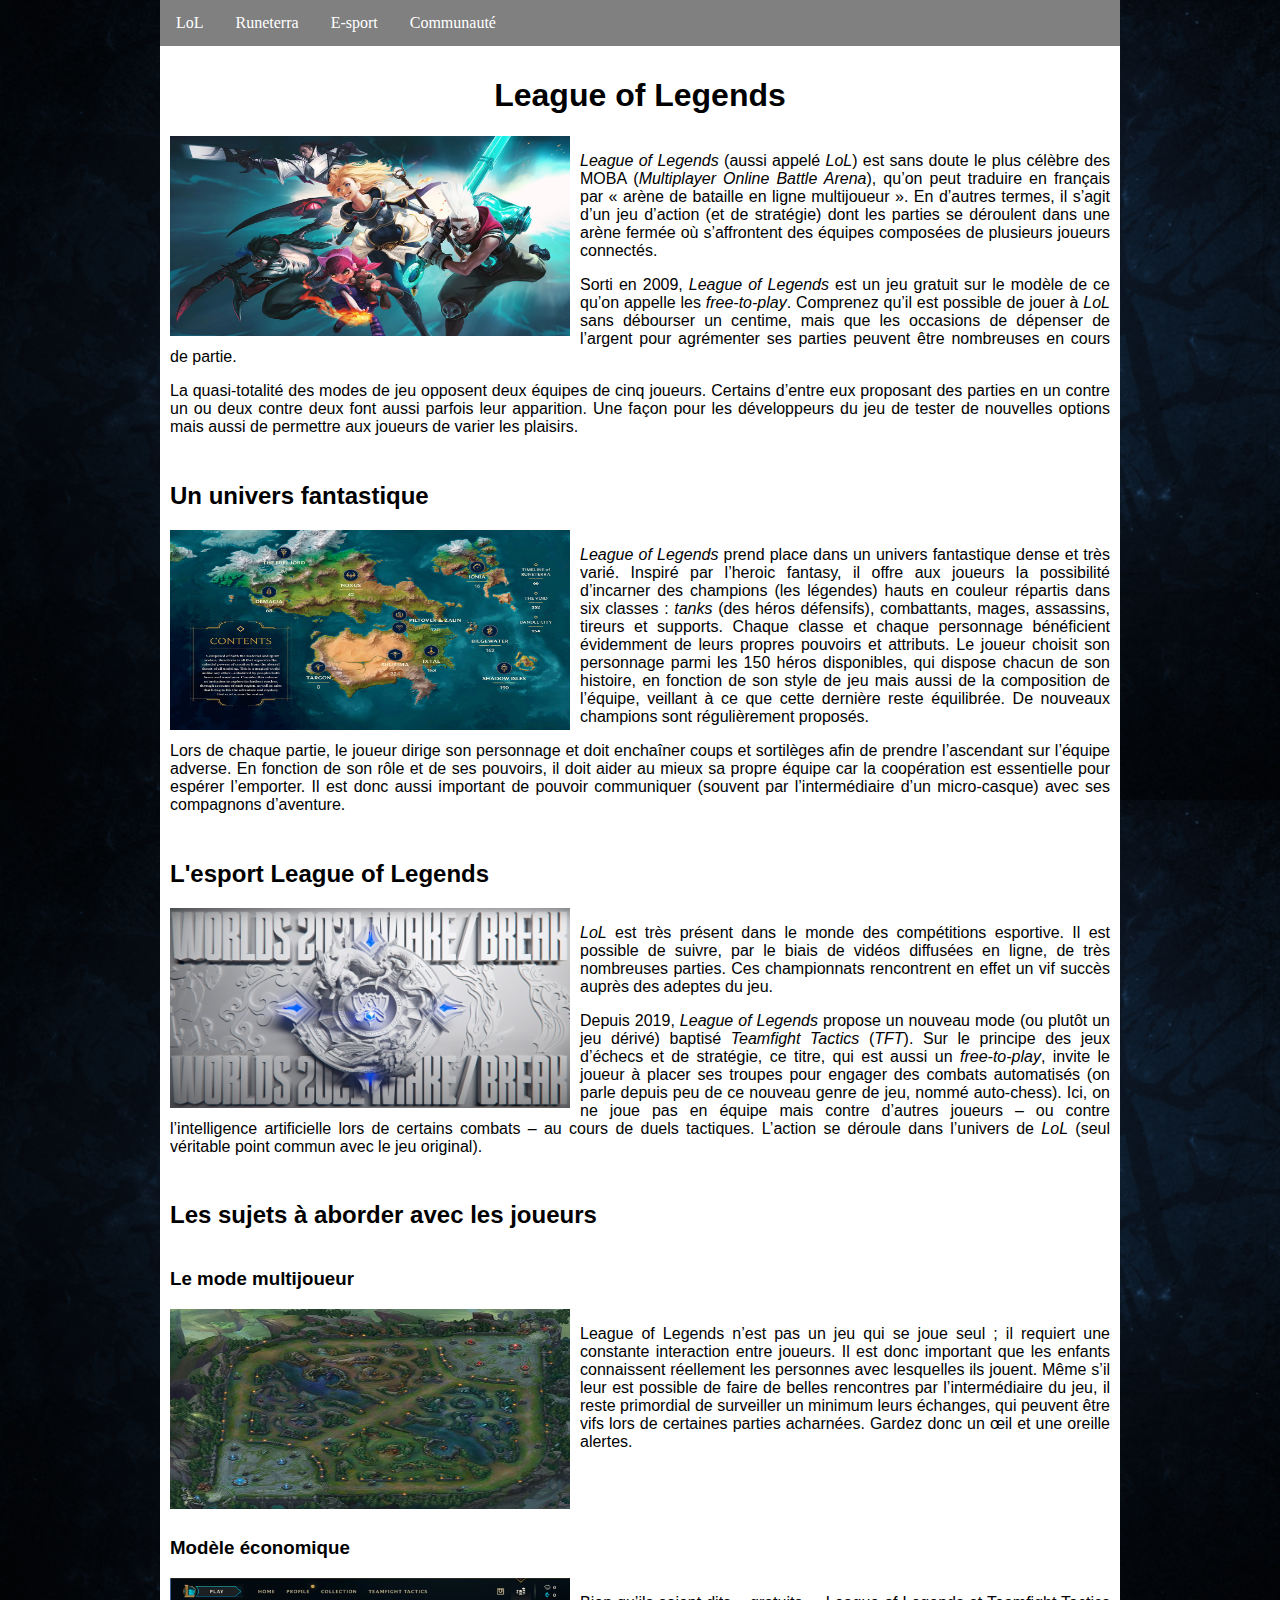
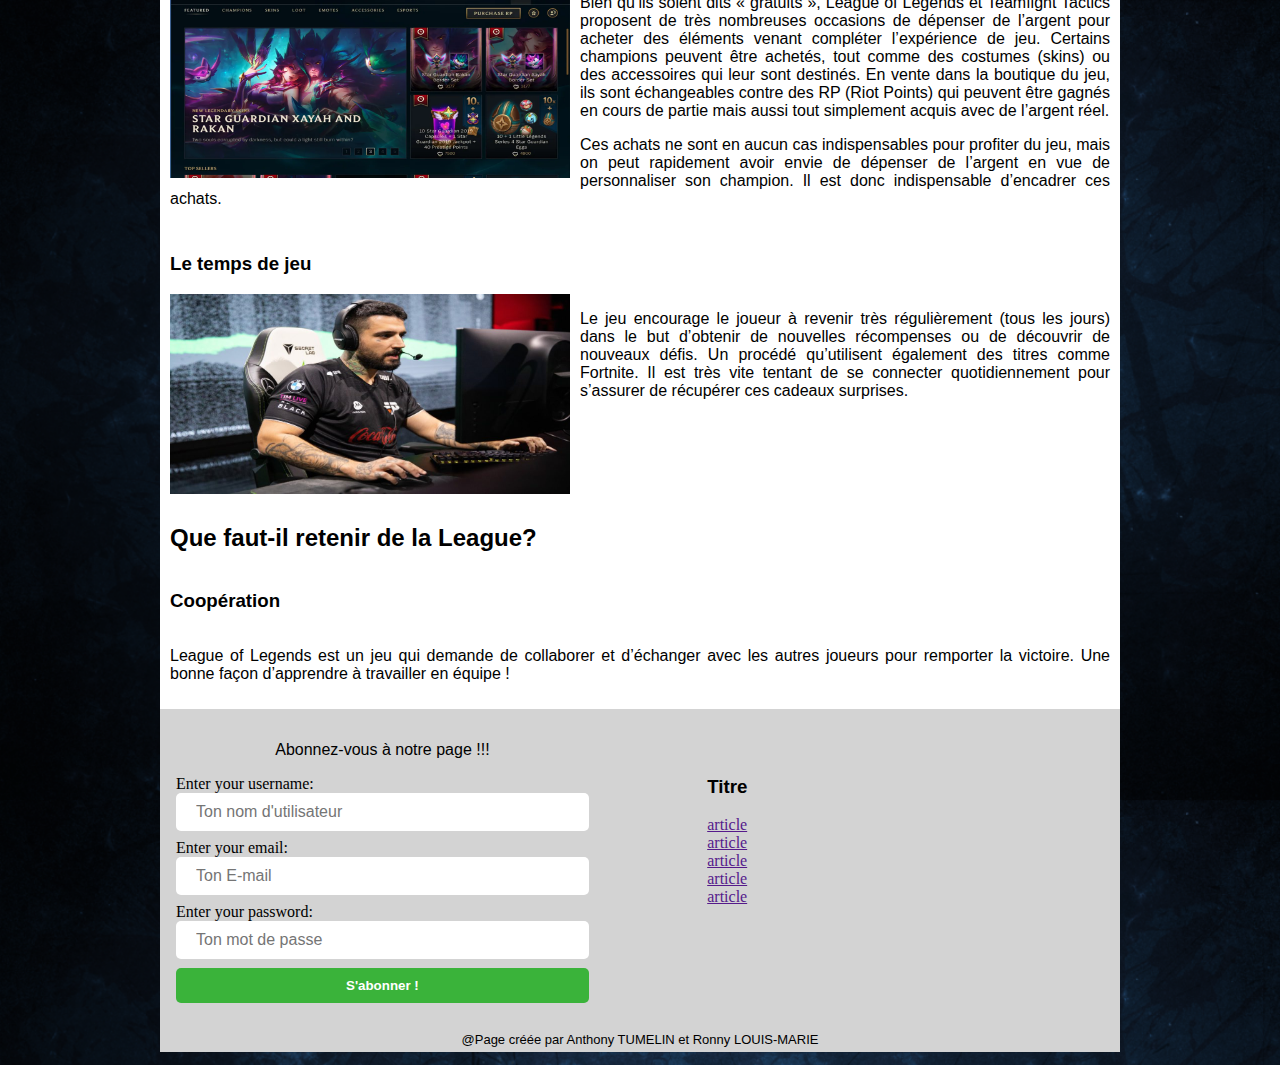
==== index.html @ 7f8c25b5 "Rename tpFinale.html to index.html" ====
<!DOCTYPE html>
<html lang="en">

<head>
    <meta charset="UTF-8">
    <meta name="viewport" content="width=device-width, initial-scale=1.0">
    <link rel="icon" type="image/x-icon" href="img/LoL_icon.svg.png">
    <link rel="stylesheet" href="css/footer.css">
    <link rel="stylesheet" href="css/article.css">
    <link rel="stylesheet" href="css/header.css">
    <title>League Of Legends</title>
</head>

<body>
    <header>
        <nav>
            <label class="menu-icon" for="menu-btn"></label>
            <input class="burger" type="checkbox" id="menu-btn" />

            <ul class="nav_li">
                <li><a href="">LoL</a>
                <li><a href="">Runeterra</a>
                <li><a href="">E-sport</a>
                <li><a href="">Communauté</a>
            </ul>
        </nav>
    </header>
    <article>
        <h1 id="test">League of Legends</h1>
        <div class="segment">

            <div>
                <img class="LoL_Exp" src="img/LoL_Exp.png" alt="Cinq personnages du jeu prêts à se battre" />
            </div>

            <p><i>League of Legends</i> (aussi appelé <i>LoL</i>) est sans doute le plus célèbre des MOBA
                (<i>Multiplayer Online Battle Arena</i>),
                qu’on peut traduire en français par « arène de bataille en ligne multijoueur ». En d’autres termes,
                il s’agit d’un jeu d’action (et de stratégie) dont les parties se déroulent dans une arène fermée où
                s’affrontent des équipes composées de plusieurs joueurs connectés.</p>

            <p>Sorti en 2009, <i>League of Legends</i> est un jeu gratuit sur le modèle de ce qu’on appelle les
                <i>free-to-play</i>.
                Comprenez qu’il est possible de jouer à <i>LoL</i> sans débourser un centime,
                mais que les occasions de dépenser de l’argent pour agrémenter ses parties peuvent être nombreuses
                en cours de partie.
            </p>

            <p>La quasi-totalité des modes de jeu opposent deux équipes de cinq joueurs. Certains d’entre eux
                proposant des parties en un contre
                un ou deux contre deux font aussi parfois leur apparition. Une façon pour les développeurs du jeu de
                tester de
                nouvelles options mais aussi de permettre aux joueurs de varier les plaisirs.</p>
        </div>

        <h2>Un univers fantastique</h2>
        <div class="segment">

            <div>

                <img class="LoL_Map" src="img/LoL-lore-livre-runeterra.jpg" alt="Le monde de Runeterra" />
            </div>


            <p><i>League of Legends</i> prend place dans un univers fantastique dense et très varié. Inspiré par
                l’heroic fantasy,
                il offre aux joueurs la possibilité d’incarner des champions (les légendes) hauts en couleur
                répartis dans six classes :
                <i>tanks</i> (des héros défensifs), combattants, mages, assassins, tireurs et supports.
                Chaque classe et chaque personnage bénéficient évidemment de leurs propres pouvoirs et attributs.
                Le joueur choisit son personnage parmi les 150 héros disponibles, qui dispose chacun de son
                histoire,
                en fonction de son style de jeu mais aussi de la composition de l’équipe, veillant à ce que cette
                dernière reste équilibrée.
                De nouveaux champions sont régulièrement proposés.
            </p>

            <p>Lors de chaque partie, le joueur dirige son personnage et doit enchaîner coups et sortilèges afin de
                prendre l’ascendant sur l’équipe adverse.
                En fonction de son rôle et de ses pouvoirs, il doit aider au mieux sa propre équipe car la
                coopération est essentielle pour espérer l’emporter.
                Il est donc aussi important de pouvoir communiquer (souvent par l’intermédiaire d’un micro-casque)
                avec ses compagnons d’aventure.</p>
        </div>

        <h2>L'esport League of Legends</h2>
        <div class="segment">
            <div>
                <img class="LoL_Esport" src="img/Worlds_2021_Header.jpg"
                    alt="Bannière du championnat du monde de League of Legends 2021" />

            </div>

            <p><i>LoL</i> est très présent dans le monde des compétitions esportive. Il est possible de suivre, par
                le biais de vidéos diffusées en ligne,
                de très nombreuses parties. Ces championnats rencontrent en effet un vif succès auprès des adeptes
                du jeu.</p>

            <p>Depuis 2019, <i>League of Legends</i> propose un nouveau mode (ou plutôt un jeu dérivé) baptisé
                <i>Teamfight Tactics</i> (<i>TFT</i>).
                Sur le principe des jeux d’échecs et de stratégie, ce titre, qui est aussi un <i>free-to-play</i>,
                invite le joueur à placer ses troupes pour engager des combats automatisés (on parle depuis peu de
                ce nouveau genre de jeu, nommé auto-chess).
                Ici, on ne joue pas en équipe mais contre d’autres joueurs – ou contre l’intelligence artificielle
                lors de certains combats – au cours de duels tactiques.
                L’action se déroule dans l’univers de <i>LoL</i> (seul véritable point commun avec le jeu original).
            </p>

        </div>
        <h2>Les sujets à aborder avec les joueurs</h2>

        <h3>Le mode multijoueur</h3>
        <div class="segment">

            <img class="LoL_Gameplay" src="img/Minimap.jpg" alt="Carte de la Faille de L'invocateur" />

            <p>League of Legends n’est pas un jeu qui se joue seul ; il requiert une constante interaction entre
                joueurs.
                Il est donc important que les enfants connaissent réellement les personnes avec lesquelles ils
                jouent.
                Même s’il leur est possible de faire de belles rencontres par l’intermédiaire du jeu, il reste
                primordial de surveiller un minimum leurs échanges,
                qui peuvent être vifs lors de certaines parties acharnées. Gardez donc un œil et une oreille
                alertes.</p>
        </div>

        <h3>Modèle économique</h3>
        <div class="segment">

            <div>

                <img class="LoL_Boutique" src="img/LoL_Boutique.png" alt="Aperçu de la boutique du jeu" />
            </div>

            <p>Bien qu’ils soient dits « gratuits », League of Legends et Teamfight Tactics proposent de très
                nombreuses occasions de dépenser de l’argent pour acheter
                des éléments venant compléter l’expérience de jeu. Certains champions peuvent être achetés, tout
                comme des costumes (skins) ou des accessoires qui leur sont destinés.
                En vente dans la boutique du jeu, ils sont échangeables contre des RP (Riot Points) qui peuvent être
                gagnés en cours de partie mais aussi tout simplement acquis avec de l’argent réel.</p>

            <p>Ces achats ne sont en aucun cas indispensables pour profiter du jeu, mais on peut rapidement avoir
                envie de dépenser de l’argent en vue de personnaliser son champion. Il est donc indispensable
                d’encadrer ces achats.</p>
        </div>

        <h3>Le temps de jeu</h3>

        <div class="segment">
            <div>
                <img class="LoL_Player" src="img/player.jpg" alt="Joueur de LoL" />

            </div>
            <p>Le jeu encourage le joueur à revenir très régulièrement (tous les jours) dans le but d’obtenir de
                nouvelles récompenses ou de découvrir de nouveaux défis. Un procédé qu’utilisent également des
                titres comme Fortnite.
                Il est très vite tentant de se connecter quotidiennement pour s’assurer de récupérer ces cadeaux
                surprises.</p>
        </div>

        <h2>Que faut-il retenir de la League?</h2>

        <h3>Coopération</h3>

        <p>League of Legends est un jeu qui demande de collaborer et d’échanger avec les autres joueurs pour
            remporter la victoire. Une bonne façon d’apprendre à travailler en équipe !</p>

    </article>

    <footer>
        <div class="row">

            <div id="formulaire">
                <p>
                    Abonnez-vous à notre page !!!
                </p>
                <form>

                    <div id="form1" class="form-input">
                        <label id="lblusername" for="username">Enter your username: </label>
                        <input type="text" placeholder="Ton nom d'utilisateur" id="username" oninput="check(this)" />
                    </div>
                    <div class="form-input">
                        <label for="email">Enter your email: </label>
                        <input type="email" placeholder="Ton E-mail" id="email" required />
                    </div>
                    <div class="form-input">
                        <label for="password">Enter your password: </label>
                        <input type="password" placeholder="Ton mot de passe" />
                    </div>

                    <div class="form-btn">
                        <input type="submit" value="S'abonner !" />
                    </div>

                </form>
            </div>
            <div class="list">
                <h3>Titre</h3>
                <ul>
                    <li><a href="">article</a></li>
                    <li><a href="">article</a></li>
                    <li><a href="">article</a></li>
                    <li><a href="">article</a></li>
                    <li><a href="">article</a></li>

                </ul>
            </div>
        </div>
        <div id="copyright">
            <p>@Page créée par Anthony TUMELIN et Ronny LOUIS-MARIE</p>
        </div>
    </footer>
    <script src="js/form.js"></script>
</body>

</html>
---- css/footer.css ----
html{
    background-image:url(../img/wp7834977.png);
    background-size: contain;
    
}

body {
    margin: 0;
    padding: 0;
    background-color: white;
    margin-left: auto;
    margin-right: auto;
    width: 75%;
}
article{
    padding: 10px;
    display: flex;
    flex-direction: column;
    justify-content: space-around;

}

footer {
    background-color:lightgray;

}

.row {
    display: flex;
    flex-direction: row;
    justify-content: space-between;

}

.list,
#formulaire {
    width: 43%;
    

}

.list{
    padding-top: 3em;
}

footer ul {
    list-style: none;
    padding: 0;
}


#formulaire {
    padding: 1em;
}

#formulaire p {
    text-align: center;
}

.form-input {
    display: flex;
    flex-direction: column;
    margin-bottom: 2%;
}

.form-btn {
    display: flex;
    justify-content: center;
}

#copyright p{
    text-align: center;
    font-size: small;
    padding-bottom: 5px;
}

input[type=submit]{
    width: 100%;
}

input[type=text],input[type=email],input[type=password]{
    font-size:medium ; 
    border:1px;
    border-radius: 5px;
    padding: 10px 20px;
}

input[type=submit]{
    background-color: rgb(58, 179, 58);
    border: 1px;
    border-radius: 5px;
    font-weight: bold;
    color: white;
    padding: 10px 20px;
}
input[type=submit]:hover{
    background-color: rgb(79, 203, 79);
}

@media screen and (max-width:780px){
    .row {
        display: flex;
        flex-direction: column;
        align-content: center;
    
    }
    .list,
#formulaire {
    width: auto;
    

}
}
---- css/article.css ----
.LoL_Exp,
.LoL_Map,
.LoL_Esport,
.LoL_Gameplay,
.LoL_Boutique,
.LoL_Player {
    float: left;
    width: 400px;
    height: 200px;
    margin-right: 10px;
}

h1{
    text-align: center;
}

h1,h2,h3{
    font-family:'Gill Sans', 'Gill Sans MT', Calibri, 'Trebuchet MS', sans-serif;

}

p {
    text-align: justify;
    font-size: medium;
    font-family:'Gill Sans', 'Gill Sans MT', Calibri, 'Trebuchet MS', sans-serif;
}

.segment {
    margin-bottom: 10px;
}

@media screen and (max-width:780px) {

    .LoL_Exp,
    .LoL_Map,
    .LoL_Esport,
    .LoL_Gameplay,
    .LoL_Boutique,
    .LoL_Player {
 
        width: 392px;
        height: 250px;
        
    }
    body{
        width:100%;
    }

.segment{
    align-content: center;
}

    .segment p{
        font-size: medium;
    }

}
---- css/header.css ----
header {
    margin: 0;
    background-color: gray;

}

.nav_li {
    list-style-type: none;
    margin: 0;
    padding: 0;
    overflow: hidden;
}

.nav_li li {
    float: left;
}

li a:hover {
    background-color: #111;
}

.nav_li a {
    display: block;
    color: white;
    text-align: center;
    padding: 14px 16px;
    text-decoration: none;
}

.burger {
    display:none;
}

@media screen and (max-width:780px) {
    .nav_li {
        display: none;
    }

    .burger {
        display:block
    }
    .burger:checked+ul {
        display: block;
    }

    .nav_li li {
        float: none;
    }

}
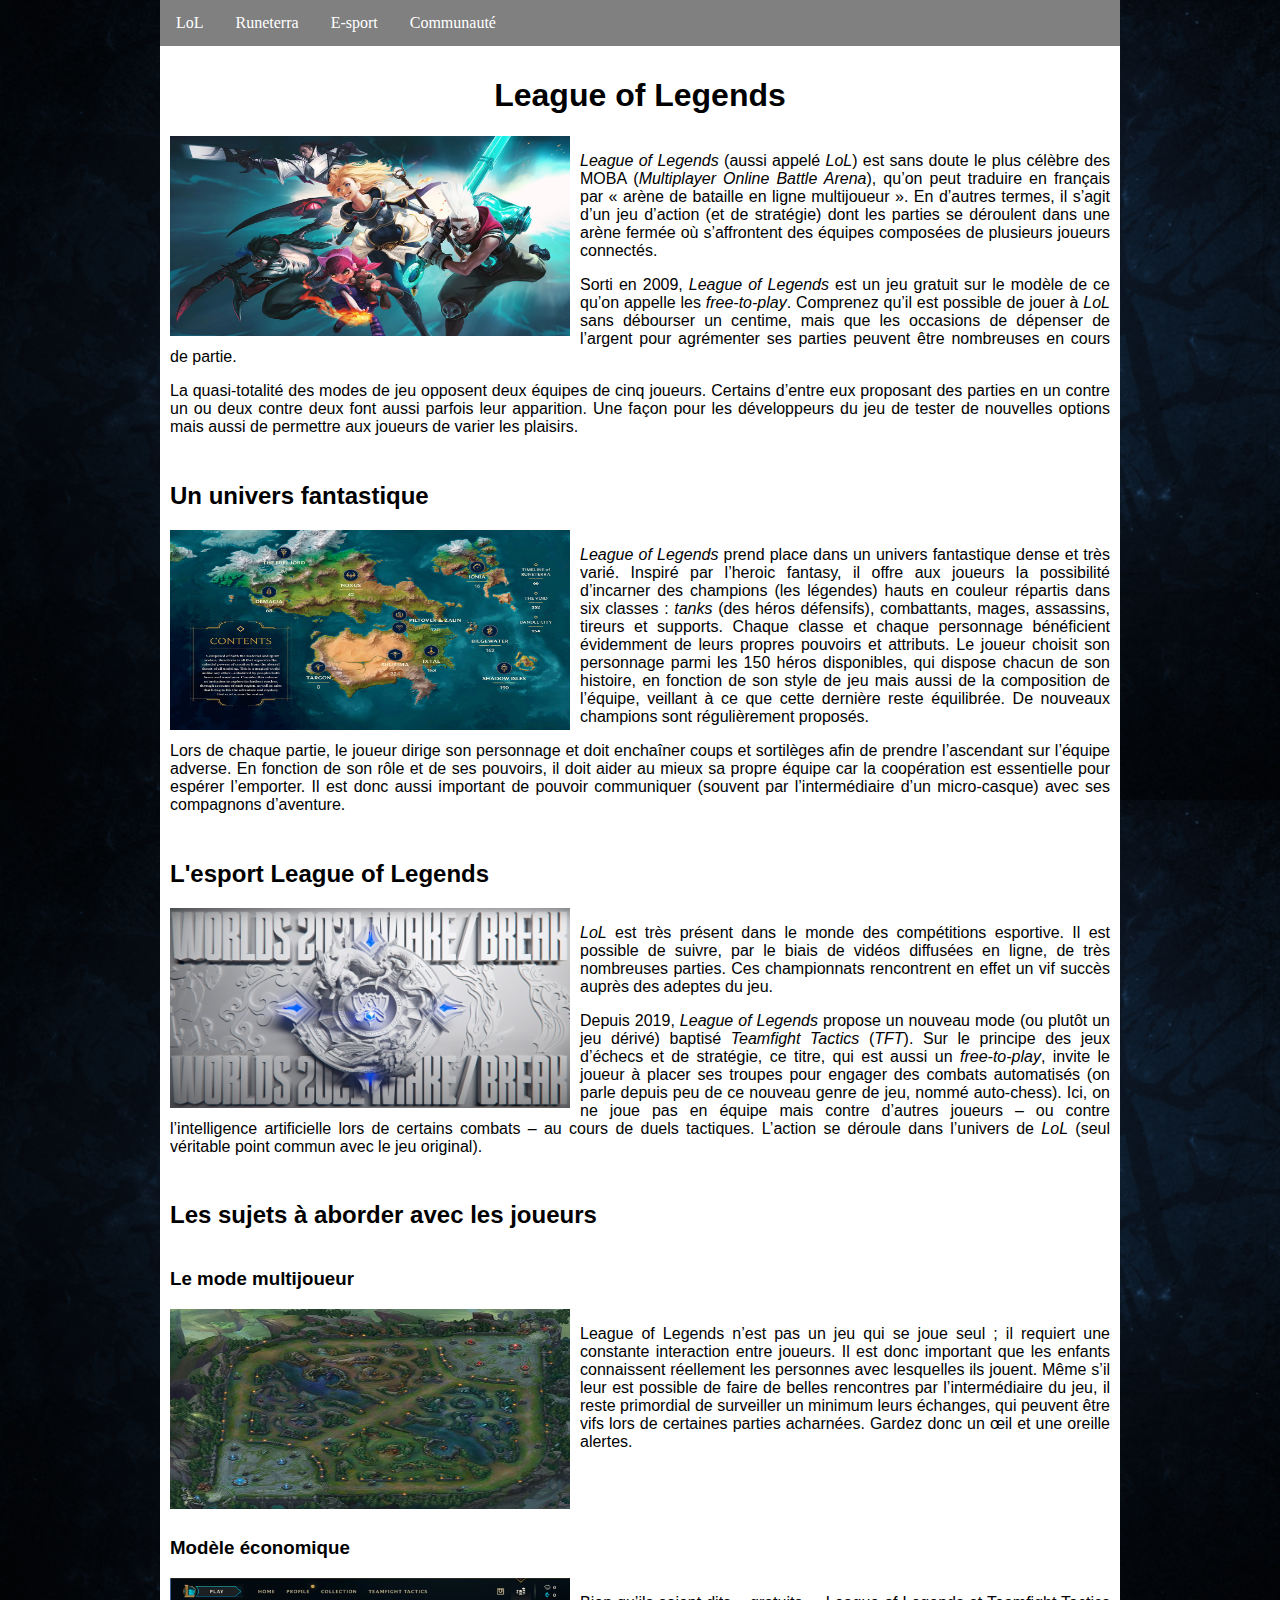
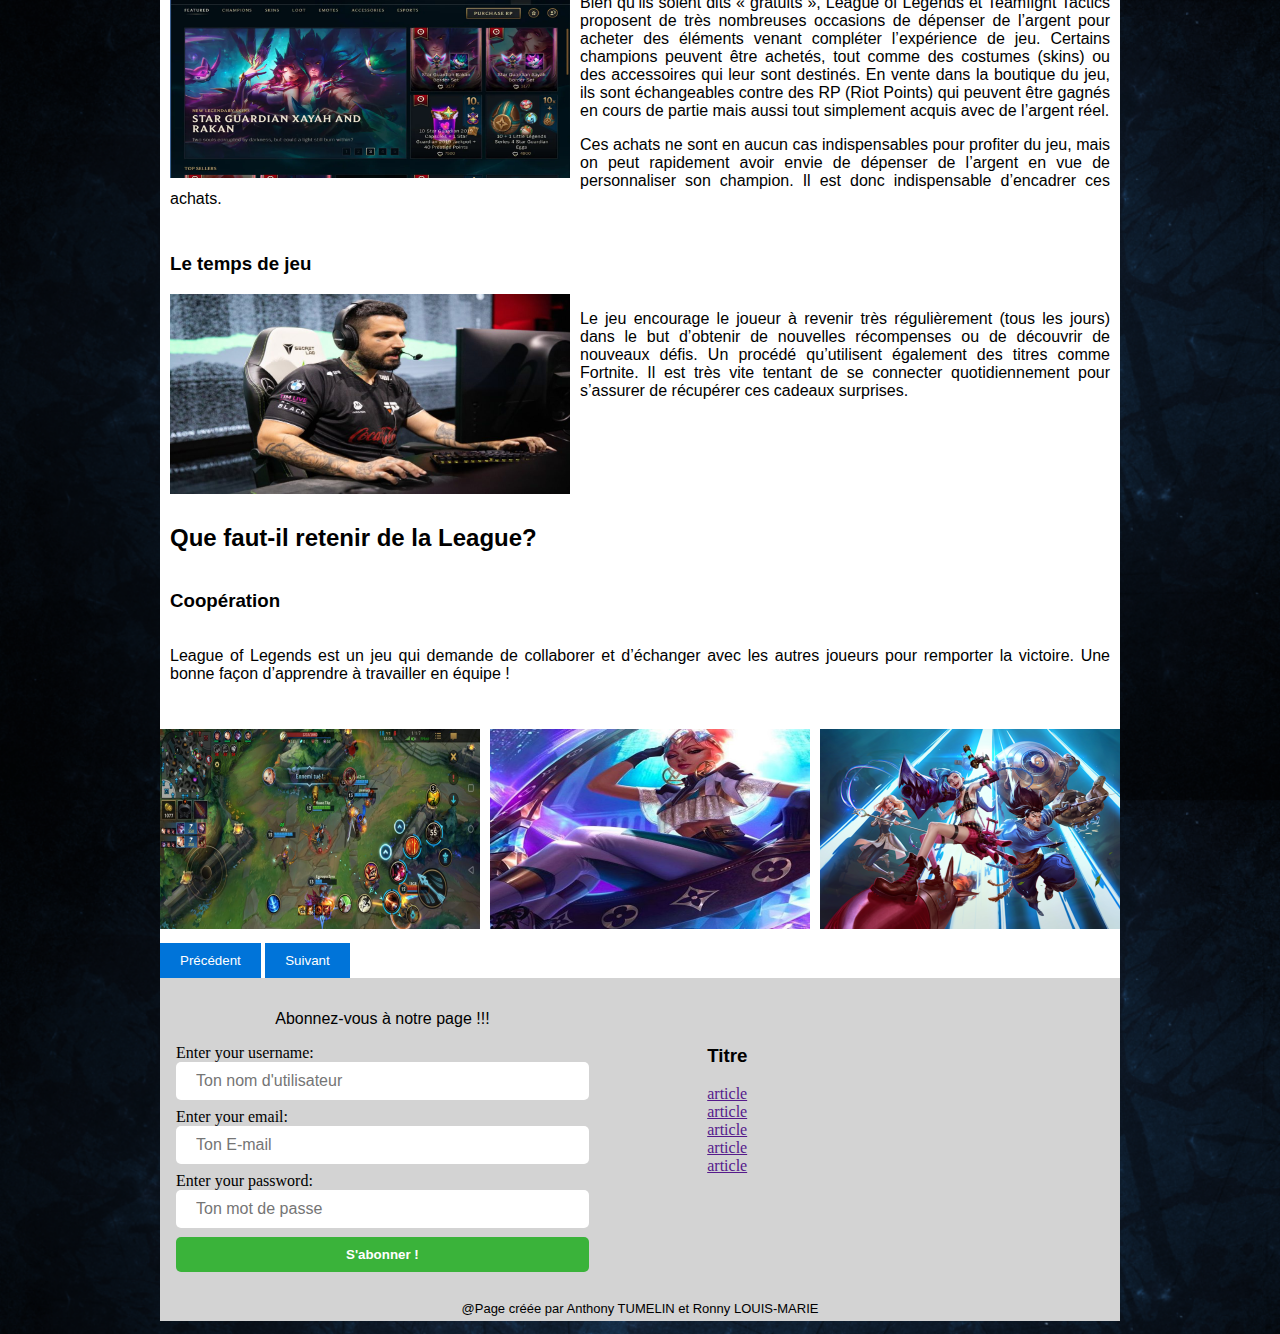
==== commit aa4225a1: "Merge branch 'dynamic-form'" ====
--- a/index.html
+++ b/index.html
@@ -8,6 +8,8 @@
     <link rel="stylesheet" href="css/footer.css">
     <link rel="stylesheet" href="css/article.css">
     <link rel="stylesheet" href="css/header.css">
+    <link rel="stylesheet" href="css/carousel.css">
+
     <title>League Of Legends</title>
 </head>
 
@@ -25,6 +27,9 @@
             </ul>
         </nav>
     </header>
+
+    
+
     <article>
         <h1 id="test">League of Legends</h1>
         <div class="segment">
@@ -167,6 +172,38 @@
 
     </article>
 
+    <main>
+        <div class="carousel-container">
+            <div class="carousel-inner">
+                <div class="carousel-slide">
+                    <img src="img/Lol_Combat.png" alt="">
+                </div>
+                <div class="carousel-slide">
+                    <img src="img/Lol_1Perso.png" alt="">
+                </div>
+                <div class="carousel-slide">
+                    <img src="img/Lol_4Perso.png" alt="">
+                </div>
+                <div class="carousel-slide">
+                    <img src="img/Lol_Esport.png" alt="">
+                </div>
+                <div class="carousel-slide">
+                    <img src="img/LoL_5Perso.png" alt="">
+                </div>
+                <div class="carousel-slide">
+                    <img src="img/Lol_6Perso.png" alt="">
+                </div>
+                <div class="carousel-slide">
+                    <img src="img/Lol_GameplayPcMac.png" alt="">
+                </div>
+            </div>
+        </div>
+        
+        <button id="prevBtn" aria-label="Image précédente">Précédent</button>
+        <button id="nextBtn" aria-label="Image suivante">Suivant</button>
+        <script src="js/carousel.js"></script>
+    </main>
+
     <footer>
         <div class="row">
 
--- a/css/carousel.css
+++ b/css/carousel.css
@@ -0,0 +1,49 @@
+main {
+    font-family: Arial, sans-serif;
+    margin: 0;
+    padding: 0;
+}
+
+.carousel-container {
+    display: block;
+    overflow: auto;
+    margin-top: 20px;
+    align-items: center;
+}
+
+.carousel-container button{
+    align-content: center;
+}
+
+.carousel-inner {
+    display: flex;
+    overflow: hidden;
+    white-space: nowrap;
+}
+
+.carousel-slide {
+    flex: 0 0 auto;
+    margin-right: 10px;
+}
+
+.carousel-slide img {
+    max-width: 400px;
+    height: 200px;
+}
+
+.carousel-slide:last-child {
+    margin-right: 0;
+}
+
+button {
+    margin-top: 10px;
+    padding: 10px 20px;
+    background-color: #0074d9;
+    color: #fff;
+    border: none;
+    cursor: pointer;
+}
+
+button:focus {
+    outline: none;
+}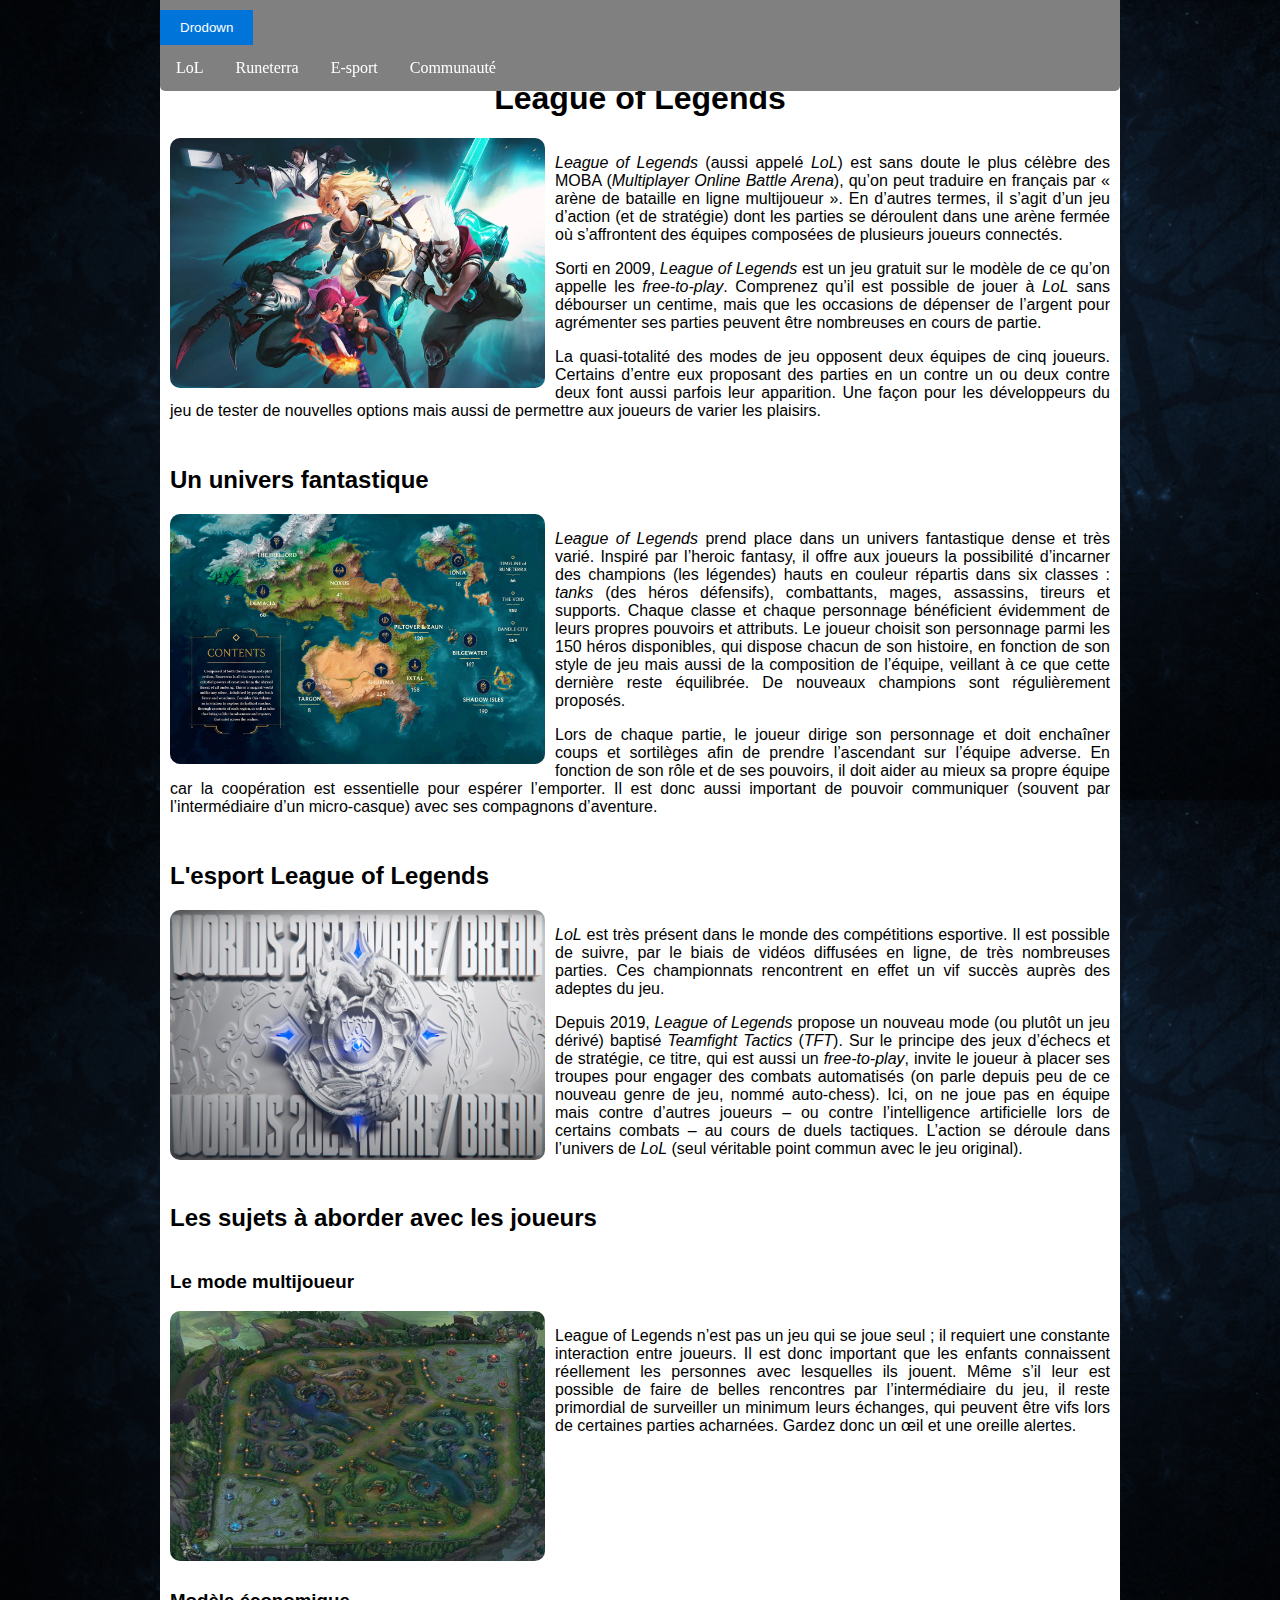
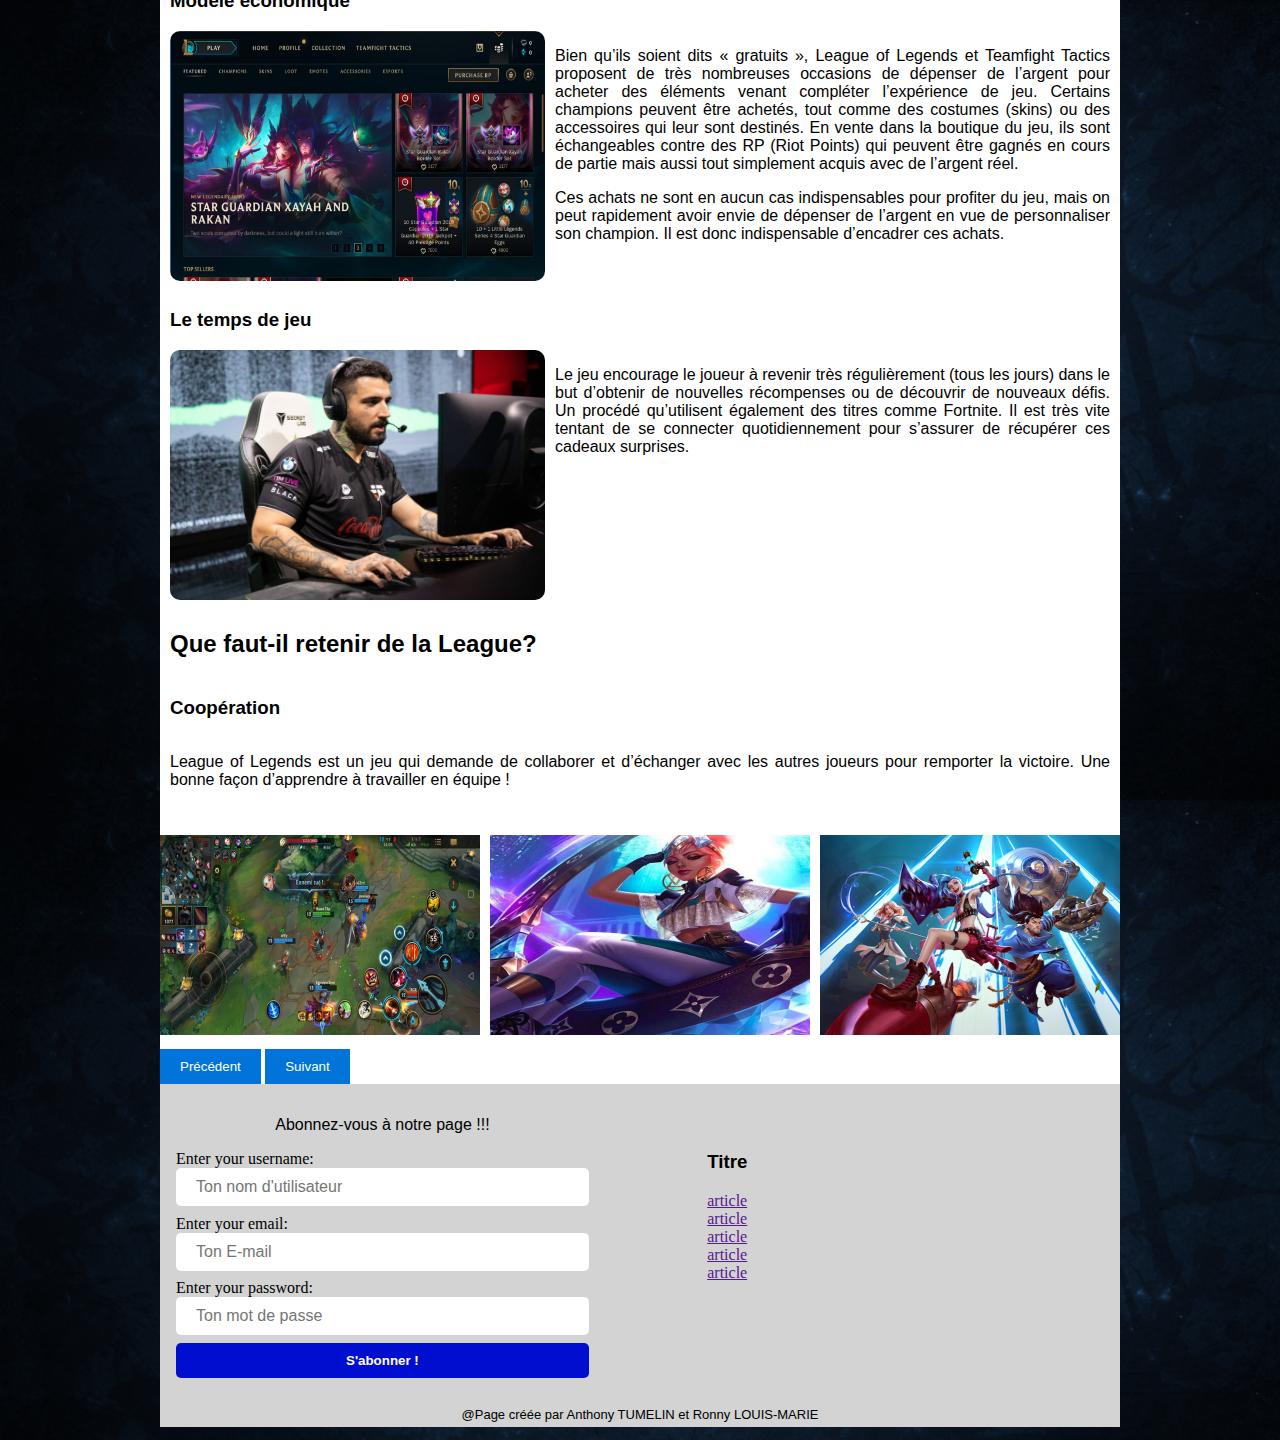
==== commit fb250c6a: "dropdown responsive" ====
--- a/index.html
+++ b/index.html
@@ -16,10 +16,11 @@
 <body>
     <header>
         <nav>
-            <label class="menu-icon" for="menu-btn"></label>
-            <input class="burger" type="checkbox" id="menu-btn" />
-
-            <ul class="nav_li">
+            <button id="btn1">
+                Drodown
+                </button>
+
+            <ul class="nav_li" id="nav_li">
                 <li><a href="">LoL</a>
                 <li><a href="">Runeterra</a>
                 <li><a href="">E-sport</a>
@@ -249,6 +250,7 @@
         </div>
     </footer>
     <script src="js/form.js"></script>
+    <script src="js/drop.js"></script>
 </body>
 
 </html>
--- a/css/footer.css
+++ b/css/footer.css
@@ -86,7 +86,7 @@
 }
 
 input[type=submit]{
-    background-color: rgb(58, 179, 58);
+    background-color: rgb(0, 14, 207);
     border: 1px;
     border-radius: 5px;
     font-weight: bold;
@@ -94,7 +94,7 @@
     padding: 10px 20px;
 }
 input[type=submit]:hover{
-    background-color: rgb(79, 203, 79);
+    background-color: rgb(28, 0, 237);
 }
 
 @media screen and (max-width:780px){
--- a/css/article.css
+++ b/css/article.css
@@ -5,12 +5,14 @@
 .LoL_Boutique,
 .LoL_Player {
     float: left;
-    width: 400px;
-    height: 200px;
+    width: 375px;
+    height: 250px;
     margin-right: 10px;
+    border-radius: 10px;
 }
 
 h1{
+    margin-top: 70px;
     text-align: center;
 }
 
--- a/css/header.css
+++ b/css/header.css
@@ -1,6 +1,14 @@
 header {
     margin: 0;
     background-color: gray;
+    border-bottom-left-radius: 5px;
+    border-bottom-right-radius: 5px ;
+    position: fixed;
+    top: 0;
+    left: 1;
+    right: 1;
+    width: 75%;
+
 
 }
 
@@ -32,9 +40,27 @@
 }
 
 @media screen and (max-width:780px) {
+
+    header{
+        width: 100%;
+    }
+
+    #btn1{
+        position:relative;
+        
+      }
     .nav_li {
-        display: none;
+        position:absolute;
+        background-color:gray;
+        visibility:hidden;
+        opacity:0;
+        width: 100%;
     }
+    
+    .show {
+  visibility: visible;
+  opacity: 1;
+}
 
     .burger {
         display:block
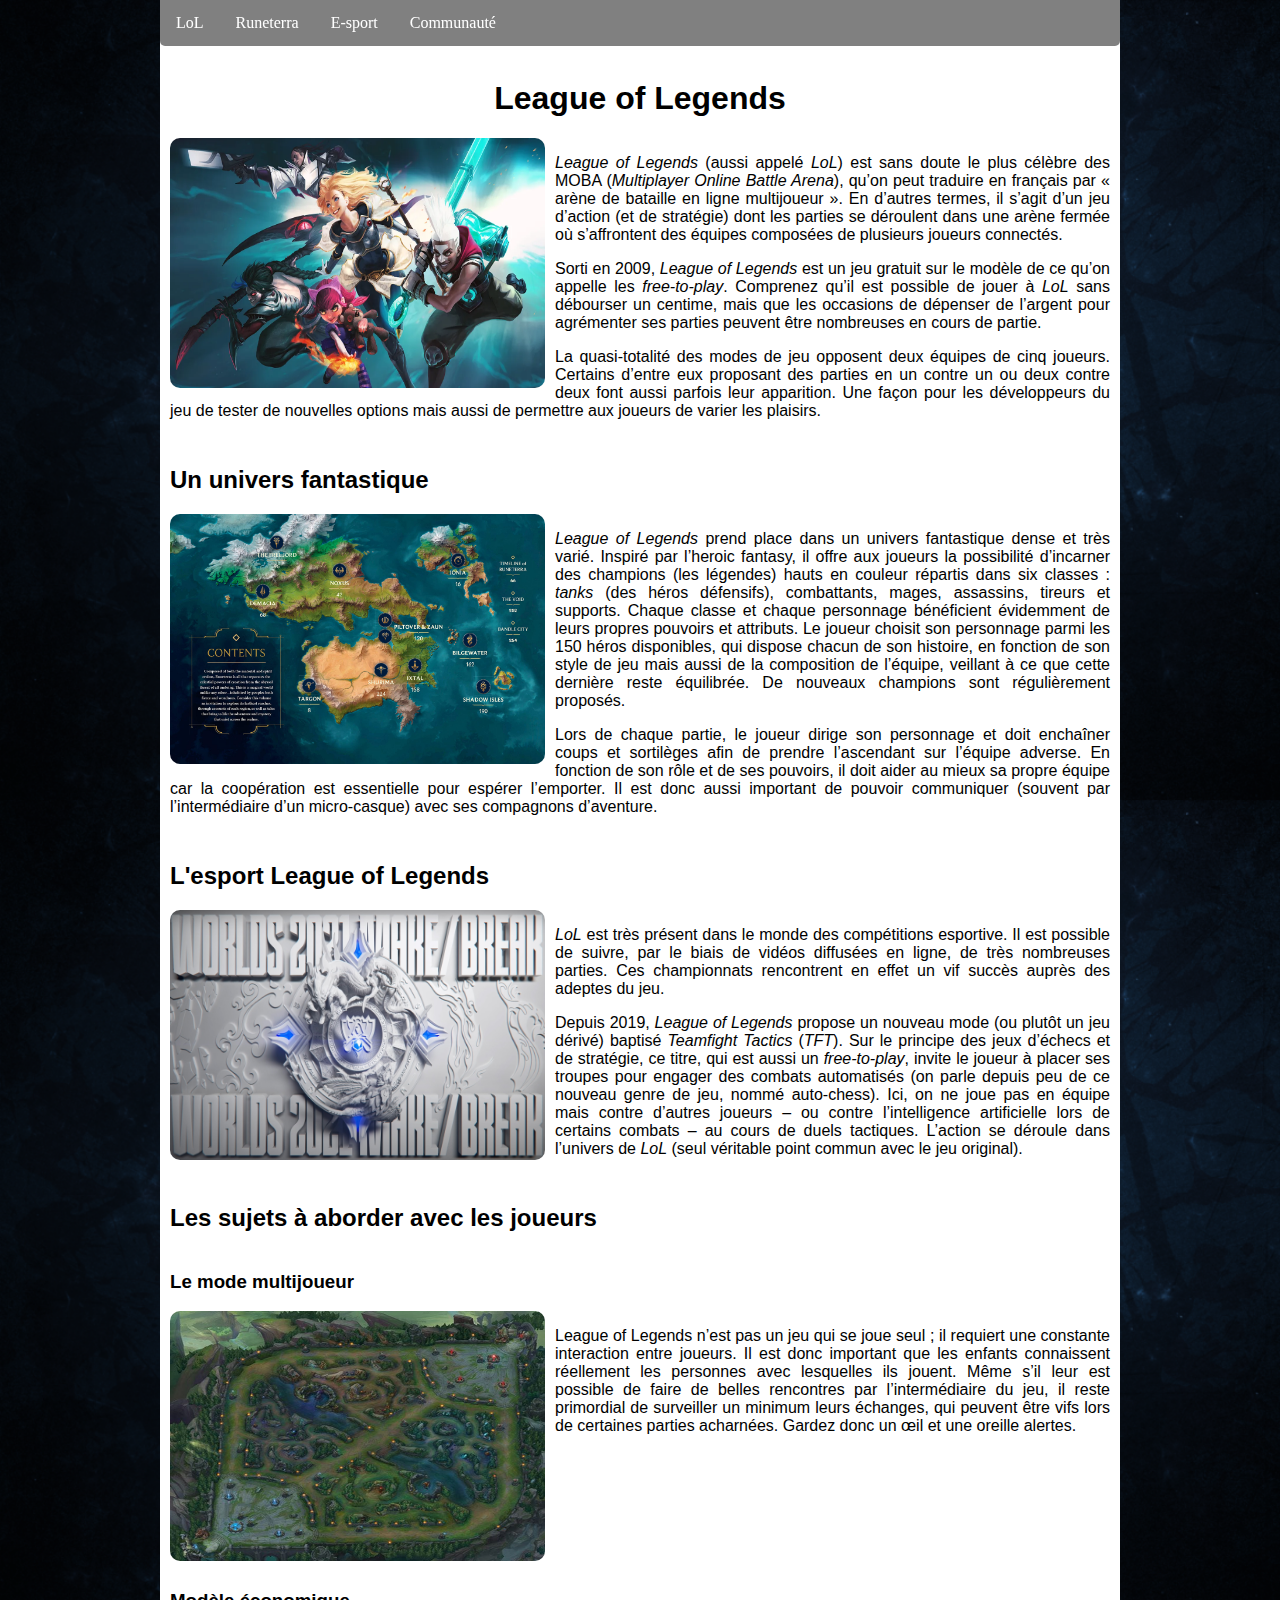
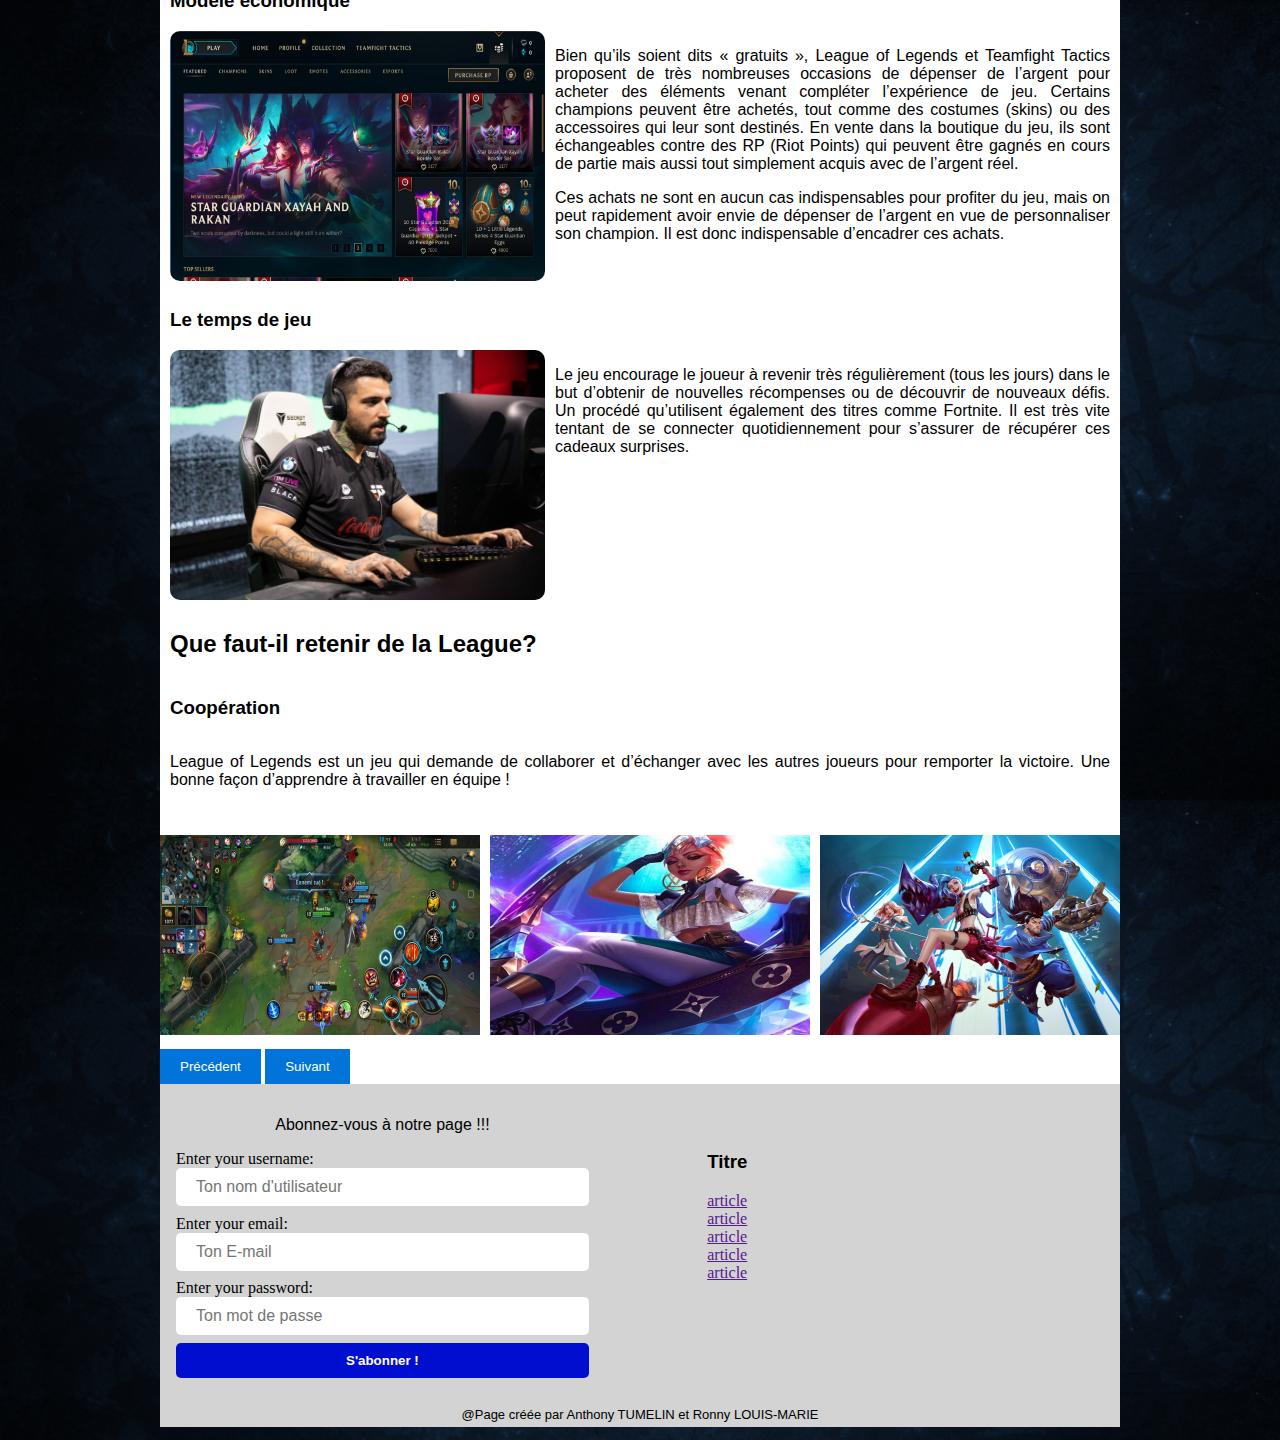
==== commit 0c62fd98: "fix dropdown" ====
--- a/index.html
+++ b/index.html
@@ -17,7 +17,7 @@
     <header>
         <nav>
             <button id="btn1">
-                Drodown
+                Menu
                 </button>
 
             <ul class="nav_li" id="nav_li">
--- a/css/header.css
+++ b/css/header.css
@@ -1,5 +1,5 @@
 header {
-    margin: 0;
+    margin: 0;padding: 0;
     background-color: gray;
     border-bottom-left-radius: 5px;
     border-bottom-right-radius: 5px ;
@@ -10,6 +10,9 @@
     width: 75%;
 
 
+}
+#btn1{
+    display: none;
 }
 
 .nav_li {
@@ -46,8 +49,9 @@
     }
 
     #btn1{
+        display: flex;
         position:relative;
-        
+        background-color: black;
       }
     .nav_li {
         position:absolute;
